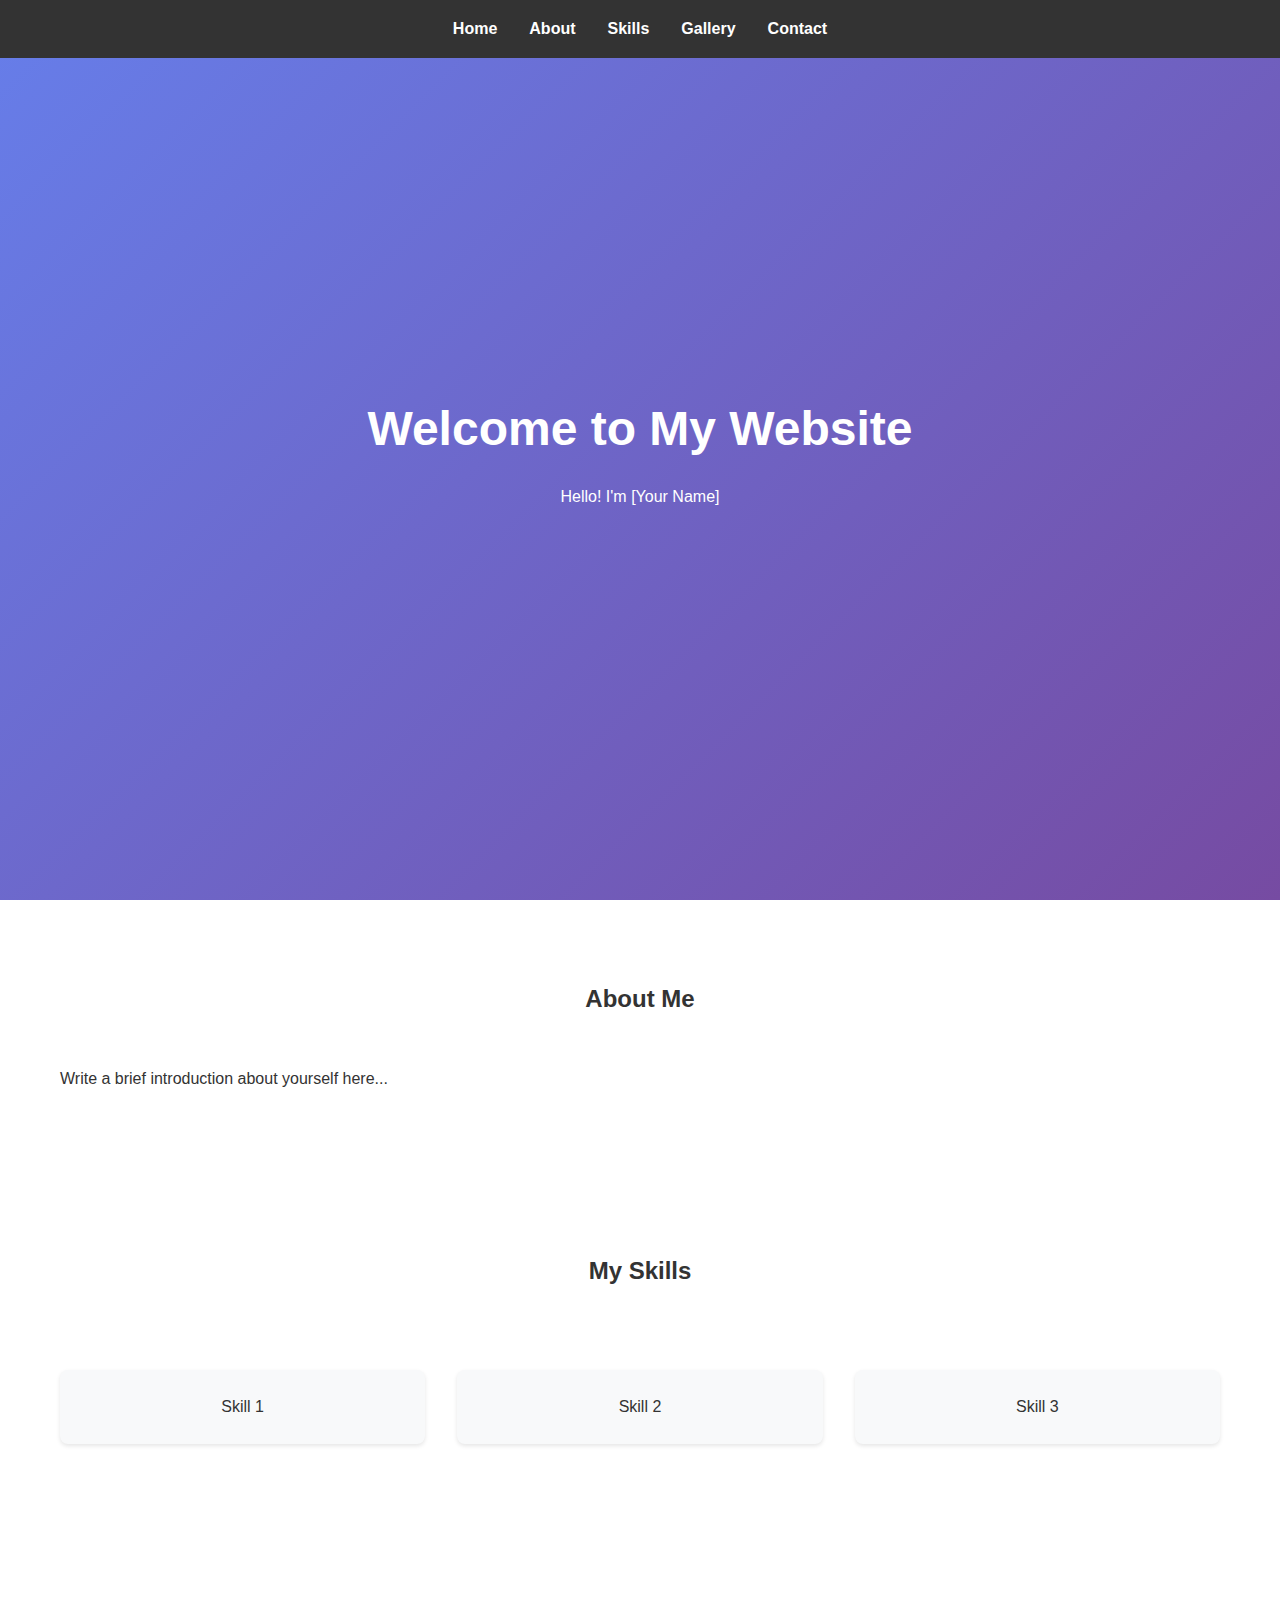
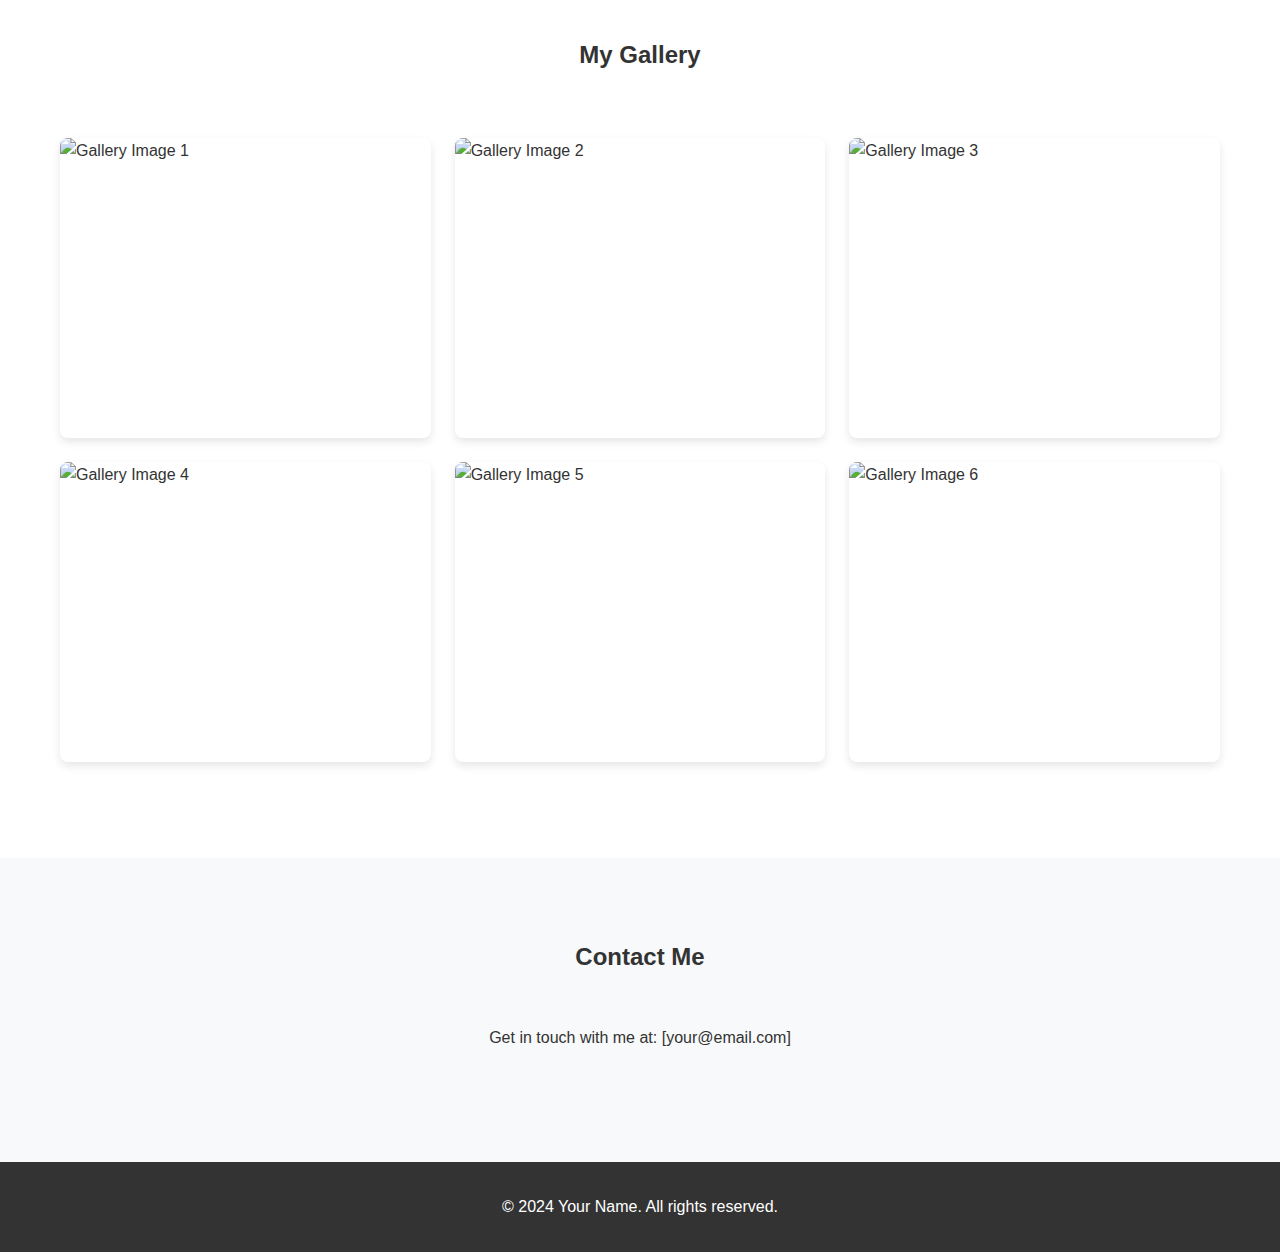
==== index.html @ b787f2ed "Add files via upload" ====
<!DOCTYPE html>
<html lang="en">
<head>
    <meta charset="UTF-8">
    <meta name="viewport" content="width=device-width, initial-scale=1.0">
    <title>My Personal Website</title>
    <link rel="stylesheet" href="styles.css">
</head>
<body>
    <header>
        <nav>
            <ul>
                <li><a href="#home">Home</a></li>
                <li><a href="#about">About</a></li>
                <li><a href="#skills">Skills</a></li>
                <li><a href="#gallery">Gallery</a></li>
                <li><a href="#contact">Contact</a></li>
            </ul>
        </nav>
    </header>

    <main>
        <section id="home" class="hero">
            <div class="container">
                <h1>Welcome to My Website</h1>
                <p>Hello! I'm [Your Name]</p>
            </div>
        </section>

        <section id="about">
            <div class="container">
                <h2>About Me</h2>
                <p>Write a brief introduction about yourself here...</p>
            </div>
        </section>

        <section id="skills">
            <div class="container">
                <h2>My Skills</h2>
                <div class="skills-grid">
                    <!-- Add your skills here -->
                    <div class="skill-item">Skill 1</div>
                    <div class="skill-item">Skill 2</div>
                    <div class="skill-item">Skill 3</div>
                </div>
            </div>
        </section>

        <section id="gallery">
            <div class="container">
                <h2>My Gallery</h2>
                <div class="gallery-grid">
                    <div class="gallery-item">
                        <img src="images/placeholder1.jpg" alt="Gallery Image 1">
                    </div>
                    <div class="gallery-item">
                        <img src="images/placeholder2.jpg" alt="Gallery Image 2">
                    </div>
                    <div class="gallery-item">
                        <img src="images/placeholder3.jpg" alt="Gallery Image 3">
                    </div>
                    <div class="gallery-item">
                        <img src="images/placeholder4.jpg" alt="Gallery Image 4">
                    </div>
                    <div class="gallery-item">
                        <img src="images/placeholder5.jpg" alt="Gallery Image 5">
                    </div>
                    <div class="gallery-item">
                        <img src="images/placeholder6.jpg" alt="Gallery Image 6">
                    </div>
                </div>
            </div>
        </section>

        <section id="contact">
            <div class="container">
                <h2>Contact Me</h2>
                <p>Get in touch with me at: [your@email.com]</p>
                <div class="social-links">
                    <!-- Add your social media links here -->
                </div>
            </div>
        </section>
    </main>

    <footer>
        <div class="container">
            <p>&copy; 2024 Your Name. All rights reserved.</p>
        </div>
    </footer>
</body>
</html>
---- styles.css ----
/* Reset and base styles */
* {
    margin: 0;
    padding: 0;
    box-sizing: border-box;
}

body {
    font-family: 'Arial', sans-serif;
    line-height: 1.6;
    color: #333;
}

/* Container */
.container {
    max-width: 1200px;
    margin: 0 auto;
    padding: 0 20px;
}

/* Navigation */
header {
    background-color: #333;
    padding: 1rem 0;
    position: fixed;
    width: 100%;
    top: 0;
    z-index: 1000;
}

nav ul {
    list-style: none;
    display: flex;
    justify-content: center;
}

nav ul li {
    margin: 0 1rem;
}

nav ul li a {
    color: white;
    text-decoration: none;
    font-weight: bold;
    transition: color 0.3s ease;
}

nav ul li a:hover {
    color: #00a8ff;
}

/* Hero section */
.hero {
    height: 100vh;
    display: flex;
    align-items: center;
    justify-content: center;
    text-align: center;
    background: linear-gradient(135deg, #667eea 0%, #764ba2 100%);
    color: white;
}

.hero h1 {
    font-size: 3rem;
    margin-bottom: 1rem;
}

/* Sections */
section {
    padding: 5rem 0;
}

section h2 {
    text-align: center;
    margin-bottom: 3rem;
    color: #333;
}

/* Skills grid */
.skills-grid {
    display: grid;
    grid-template-columns: repeat(auto-fit, minmax(200px, 1fr));
    gap: 2rem;
    padding: 2rem 0;
}

.skill-item {
    background: #f8f9fa;
    padding: 1.5rem;
    border-radius: 8px;
    text-align: center;
    box-shadow: 0 2px 4px rgba(0,0,0,0.1);
    transition: transform 0.3s ease;
}

.skill-item:hover {
    transform: translateY(-5px);
}

/* Gallery section */
.gallery-grid {
    display: grid;
    grid-template-columns: repeat(auto-fit, minmax(300px, 1fr));
    gap: 1.5rem;
    padding: 1rem 0;
}

.gallery-item {
    position: relative;
    overflow: hidden;
    border-radius: 8px;
    box-shadow: 0 4px 8px rgba(0,0,0,0.1);
    transition: transform 0.3s ease;
}

.gallery-item:hover {
    transform: scale(1.02);
}

.gallery-item img {
    width: 100%;
    height: 300px;
    object-fit: cover;
    display: block;
    transition: transform 0.3s ease;
}

.gallery-item:hover img {
    transform: scale(1.1);
}

/* Contact section */
#contact {
    background-color: #f8f9fa;
    text-align: center;
}

.social-links {
    margin-top: 2rem;
}

/* Footer */
footer {
    background-color: #333;
    color: white;
    text-align: center;
    padding: 2rem 0;
}

/* Responsive design */
@media (max-width: 768px) {
    nav ul {
        flex-direction: column;
        text-align: center;
    }
    
    nav ul li {
        margin: 0.5rem 0;
    }
    
    .hero h1 {
        font-size: 2rem;
    }
}
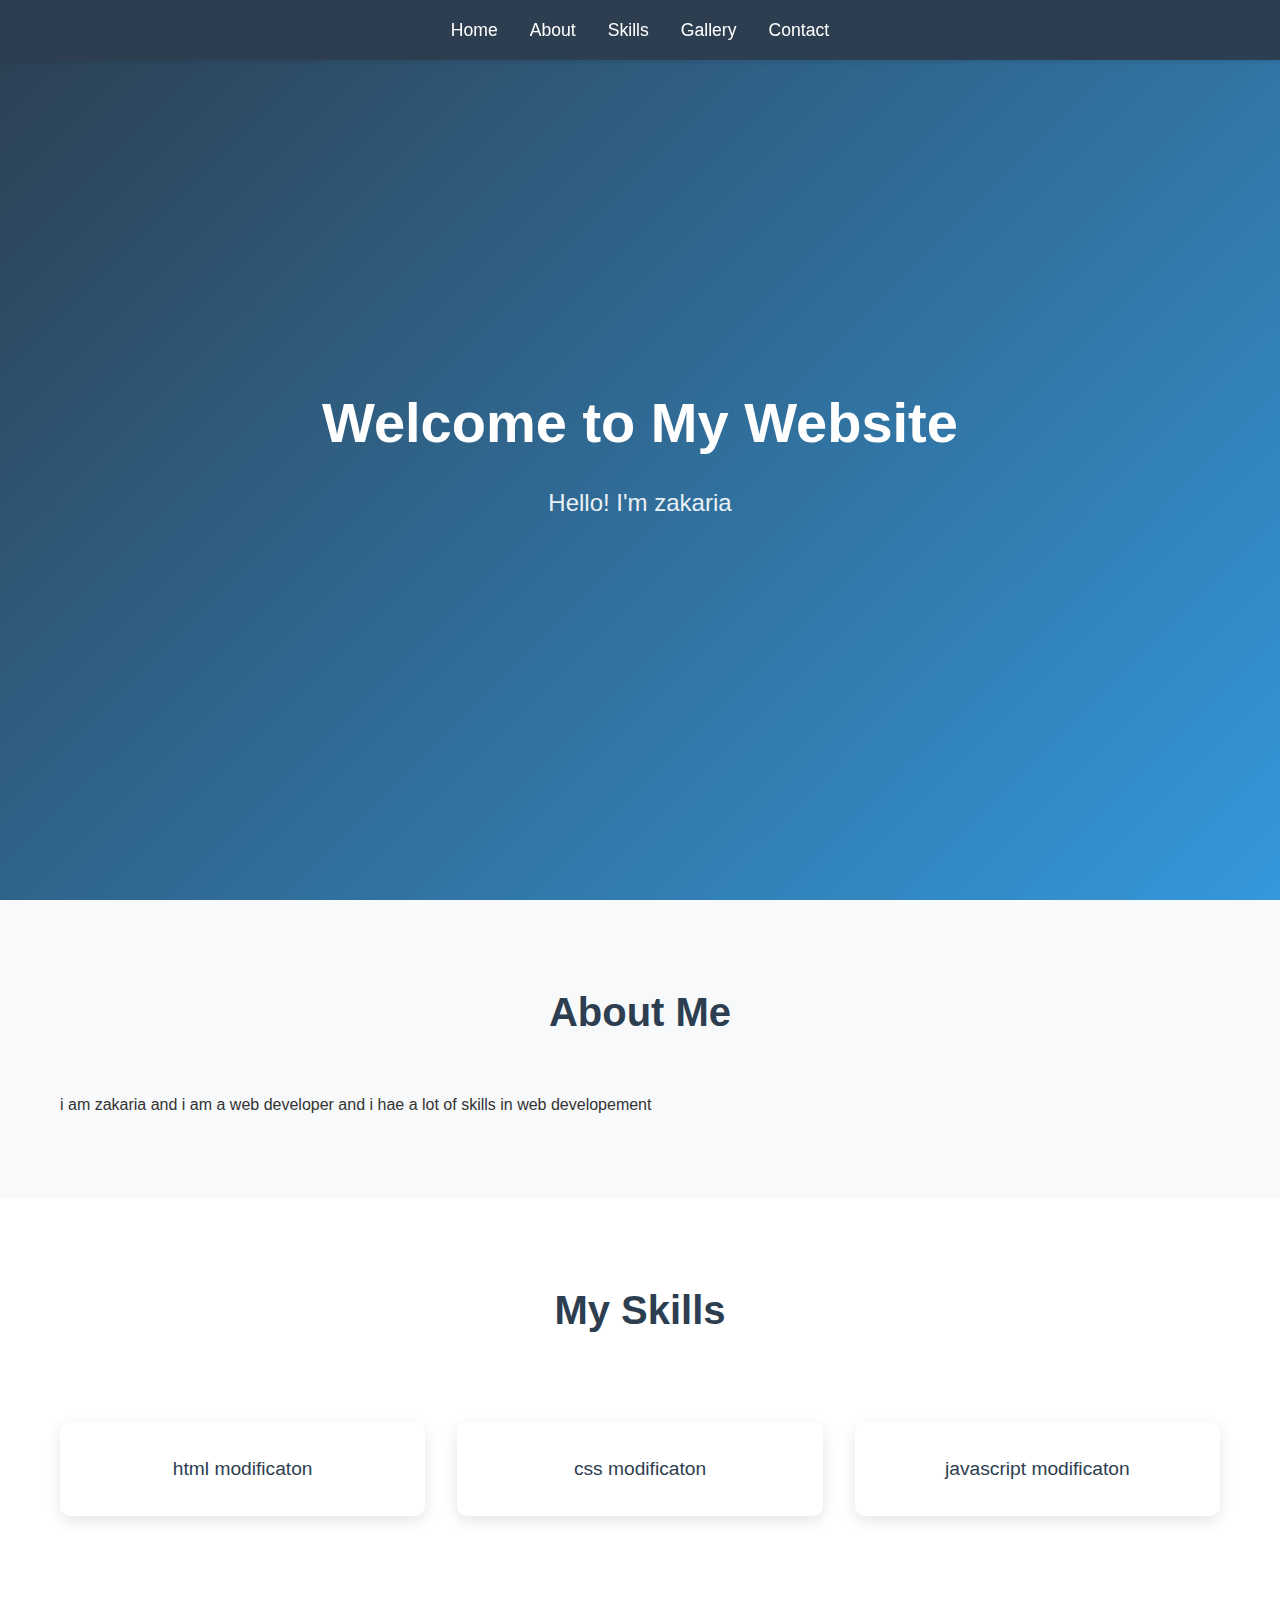
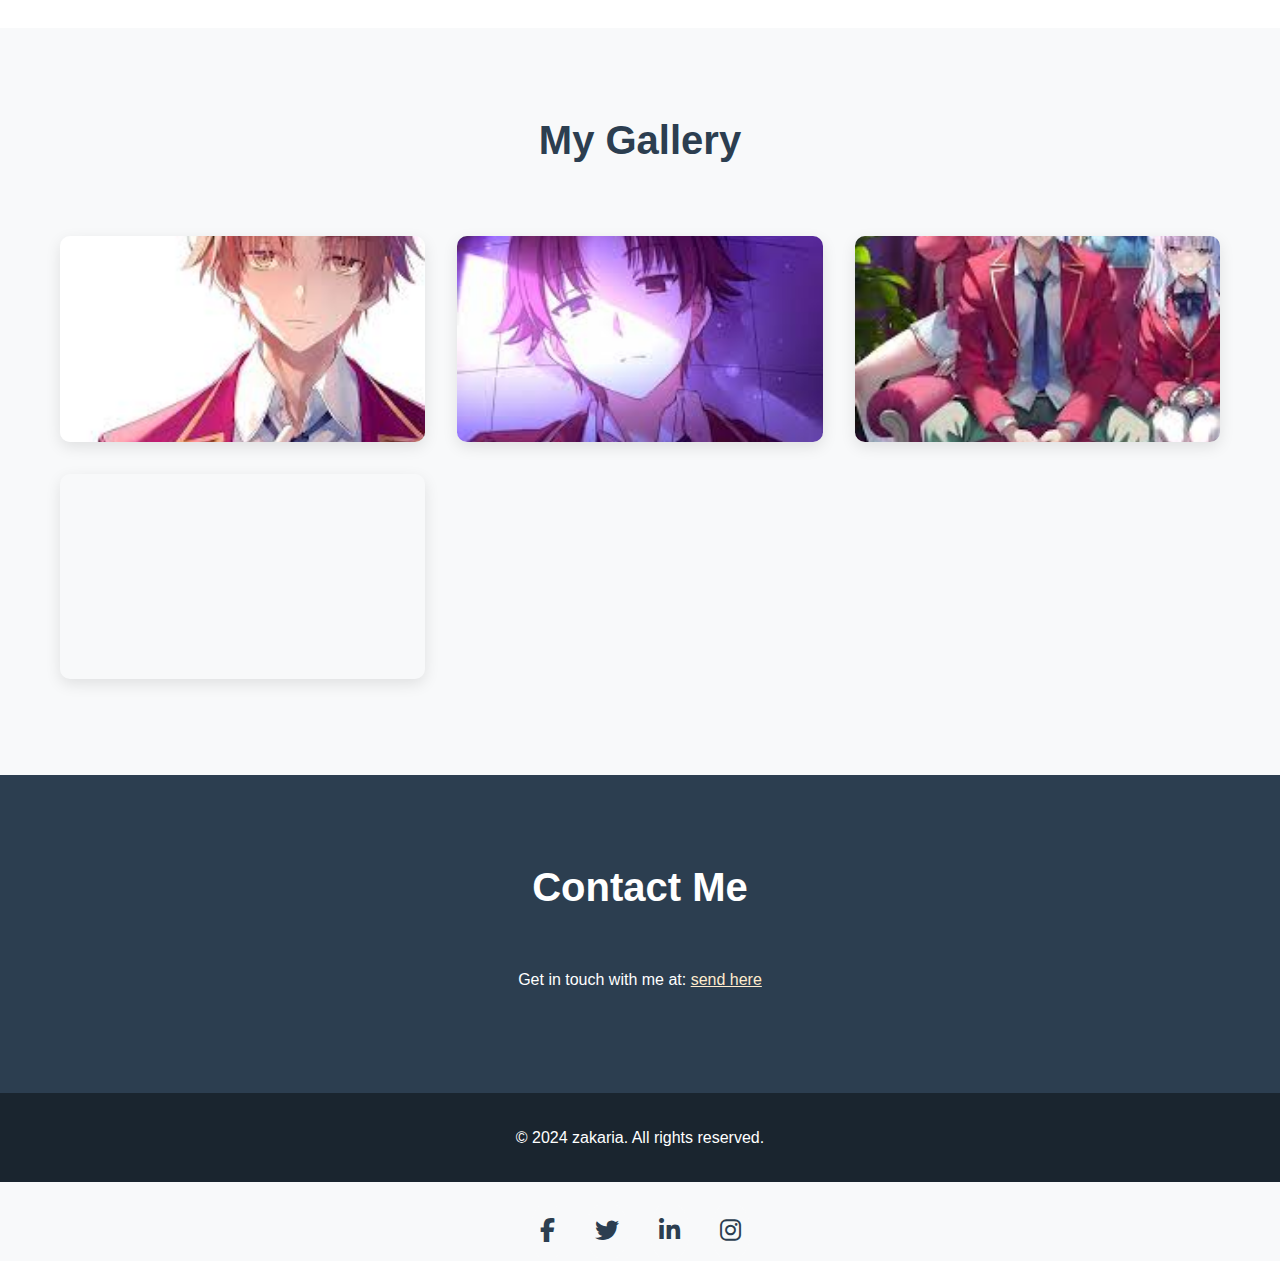
==== commit 8736b048: "Add files via upload" ====
--- a/index.html
+++ b/index.html
@@ -23,14 +23,14 @@
         <section id="home" class="hero">
             <div class="container">
                 <h1>Welcome to My Website</h1>
-                <p>Hello! I'm [Your Name]</p>
+                <p>Hello! I'm zakaria</p>
             </div>
         </section>
 
         <section id="about">
             <div class="container">
                 <h2>About Me</h2>
-                <p>Write a brief introduction about yourself here...</p>
+                <p>i am zakaria and i am a web developer and i hae a lot of skills in web developement</p>
             </div>
         </section>
 
@@ -39,9 +39,9 @@
                 <h2>My Skills</h2>
                 <div class="skills-grid">
                     <!-- Add your skills here -->
-                    <div class="skill-item">Skill 1</div>
-                    <div class="skill-item">Skill 2</div>
-                    <div class="skill-item">Skill 3</div>
+                    <div class="skill-item">html modificaton</div>
+                    <div class="skill-item">css modificaton</div>
+                    <div class="skill-item">javascript modificaton</div>
                 </div>
             </div>
         </section>
@@ -51,22 +51,15 @@
                 <h2>My Gallery</h2>
                 <div class="gallery-grid">
                     <div class="gallery-item">
-                        <img src="images/placeholder1.jpg" alt="Gallery Image 1">
+                        <img src="[data-uri]" alt="Gallery Image 1">
                     </div>
                     <div class="gallery-item">
-                        <img src="images/placeholder2.jpg" alt="Gallery Image 2">
+                        <img src="[data-uri]" alt="Gallery Image 2">
                     </div>
                     <div class="gallery-item">
-                        <img src="images/placeholder3.jpg" alt="Gallery Image 3">
+                        <img src="[data-uri]" alt="Gallery Image 3">
                     </div>
                     <div class="gallery-item">
-                        <img src="images/placeholder4.jpg" alt="Gallery Image 4">
-                    </div>
-                    <div class="gallery-item">
-                        <img src="images/placeholder5.jpg" alt="Gallery Image 5">
-                    </div>
-                    <div class="gallery-item">
-                        <img src="images/placeholder6.jpg" alt="Gallery Image 6">
                     </div>
                 </div>
             </div>
@@ -75,7 +68,7 @@
         <section id="contact">
             <div class="container">
                 <h2>Contact Me</h2>
-                <p>Get in touch with me at: [your@email.com]</p>
+                <p>Get in touch with me at: <a href="https://gmail.com" target="_blank" style="color: blanchedalmond;"> send here</a></p>
                 <div class="social-links">
                     <!-- Add your social media links here -->
                 </div>
@@ -85,8 +78,23 @@
 
     <footer>
         <div class="container">
-            <p>&copy; 2024 Your Name. All rights reserved.</p>
+            <p>&copy; 2024 zakaria. All rights reserved.</p>
         </div>
     </footer>
 </body>
 </html>
+<div class="social-links">
+    <a href="https://facebook.com" target="_blank" class="social-link">
+        <i class="fab fa-facebook-f"></i>
+    </a>
+    <a href="https://twitter.com" target="_blank" class="social-link">
+        <i class="fab fa-twitter"></i>
+    </a>
+    <a href="https://linkedin.com" target="_blank" class="social-link">
+        <i class="fab fa-linkedin-in"></i>
+    </a>
+    </a>
+    <a href="https://instagram.com" target="_blank" class="social-link">
+        <i class="fab fa-instagram"></i>
+    </a>
+</div><link rel="stylesheet" href="https://cdnjs.cloudflare.com/ajax/libs/font-awesome/6.4.2/css/all.min.css">--- a/styles.css
+++ b/styles.css
@@ -1,4 +1,4 @@
-/* Reset and base styles */
+/* Modern and Professional Styles */
 * {
     margin: 0;
     padding: 0;
@@ -6,9 +6,10 @@
 }
 
 body {
-    font-family: 'Arial', sans-serif;
+    font-family: 'Segoe UI', Tahoma, Geneva, Verdana, sans-serif;
     line-height: 1.6;
     color: #333;
+    background-color: #f8f9fa;
 }
 
 /* Container */
@@ -20,97 +21,114 @@
 
 /* Navigation */
 header {
-    background-color: #333;
+    background-color: #2c3e50;
     padding: 1rem 0;
     position: fixed;
     width: 100%;
     top: 0;
     z-index: 1000;
+    box-shadow: 0 2px 5px rgba(0,0,0,0.1);
 }
 
 nav ul {
     list-style: none;
     display: flex;
     justify-content: center;
-}
-
-nav ul li {
-    margin: 0 1rem;
+    gap: 2rem;
 }
 
 nav ul li a {
     color: white;
     text-decoration: none;
-    font-weight: bold;
+    font-weight: 500;
     transition: color 0.3s ease;
+    font-size: 1.1rem;
 }
 
 nav ul li a:hover {
-    color: #00a8ff;
+    color: #3498db;
 }
 
 /* Hero section */
 .hero {
-    height: 100vh;
+    min-height: 100vh;
     display: flex;
     align-items: center;
     justify-content: center;
     text-align: center;
-    background: linear-gradient(135deg, #667eea 0%, #764ba2 100%);
-    color: white;
+    background: linear-gradient(135deg, #2c3e50 0%, #3498db 100%);
+    color: white;
+    padding: 6rem 0;
 }
 
 .hero h1 {
-    font-size: 3rem;
+    font-size: 3.5rem;
     margin-bottom: 1rem;
+    font-weight: 700;
+}
+
+.hero p {
+    font-size: 1.5rem;
+    opacity: 0.9;
 }
 
 /* Sections */
 section {
     padding: 5rem 0;
+    background-color: white;
+}
+
+section:nth-child(even) {
+    background-color: #f8f9fa;
 }
 
 section h2 {
     text-align: center;
     margin-bottom: 3rem;
-    color: #333;
+    color: #2c3e50;
+    font-size: 2.5rem;
+    font-weight: 700;
 }
 
 /* Skills grid */
 .skills-grid {
     display: grid;
-    grid-template-columns: repeat(auto-fit, minmax(200px, 1fr));
+    grid-template-columns: repeat(auto-fit, minmax(250px, 1fr));
     gap: 2rem;
     padding: 2rem 0;
 }
 
 .skill-item {
-    background: #f8f9fa;
-    padding: 1.5rem;
-    border-radius: 8px;
-    text-align: center;
-    box-shadow: 0 2px 4px rgba(0,0,0,0.1);
-    transition: transform 0.3s ease;
+    background: white;
+    padding: 2rem;
+    border-radius: 10px;
+    text-align: center;
+    box-shadow: 0 5px 15px rgba(0,0,0,0.1);
+    transition: transform 0.3s ease, box-shadow 0.3s ease;
+    font-size: 1.2rem;
+    color: #2c3e50;
 }
 
 .skill-item:hover {
     transform: translateY(-5px);
+    box-shadow: 0 8px 20px rgba(0,0,0,0.15);
 }
 
 /* Gallery section */
 .gallery-grid {
     display: grid;
     grid-template-columns: repeat(auto-fit, minmax(300px, 1fr));
-    gap: 1.5rem;
+    gap: 2rem;
     padding: 1rem 0;
 }
 
 .gallery-item {
     position: relative;
     overflow: hidden;
-    border-radius: 8px;
-    box-shadow: 0 4px 8px rgba(0,0,0,0.1);
+    border-radius: 10px;
+    box-shadow: 0 5px 15px rgba(0,0,0,0.1);
     transition: transform 0.3s ease;
+    aspect-ratio: 16/9;
 }
 
 .gallery-item:hover {
@@ -119,7 +137,7 @@
 
 .gallery-item img {
     width: 100%;
-    height: 300px;
+    height: 100%;
     object-fit: cover;
     display: block;
     transition: transform 0.3s ease;
@@ -131,17 +149,39 @@
 
 /* Contact section */
 #contact {
-    background-color: #f8f9fa;
-    text-align: center;
+    background-color: #2c3e50;
+    color: white;
+    text-align: center;
+}
+
+#contact h2 {
+    color: white;
 }
 
 .social-links {
-    margin-top: 2rem;
+    display: flex;
+    gap: 20px;
+    justify-content: center;
+    margin-top: 20px;
+}
+
+.social-link {
+    color: #2c3e50;
+    font-size: 24px;
+    transition: color 0.3s ease;
+    padding: 10px;
+    border-radius: 50%;
+    background: rgba(255, 255, 255, 0.1);
+}
+
+.social-link:hover {
+    color: #3498db;
+    transform: translateY(-3px);
 }
 
 /* Footer */
 footer {
-    background-color: #333;
+    background-color: #1a252f;
     color: white;
     text-align: center;
     padding: 2rem 0;
@@ -149,16 +189,17 @@
 
 /* Responsive design */
 @media (max-width: 768px) {
+    .hero h1 {
+        font-size: 2.5rem;
+    }
+    
     nav ul {
         flex-direction: column;
         text-align: center;
+        gap: 1rem;
     }
     
-    nav ul li {
-        margin: 0.5rem 0;
-    }
-    
-    .hero h1 {
+    section h2 {
         font-size: 2rem;
     }
 }
